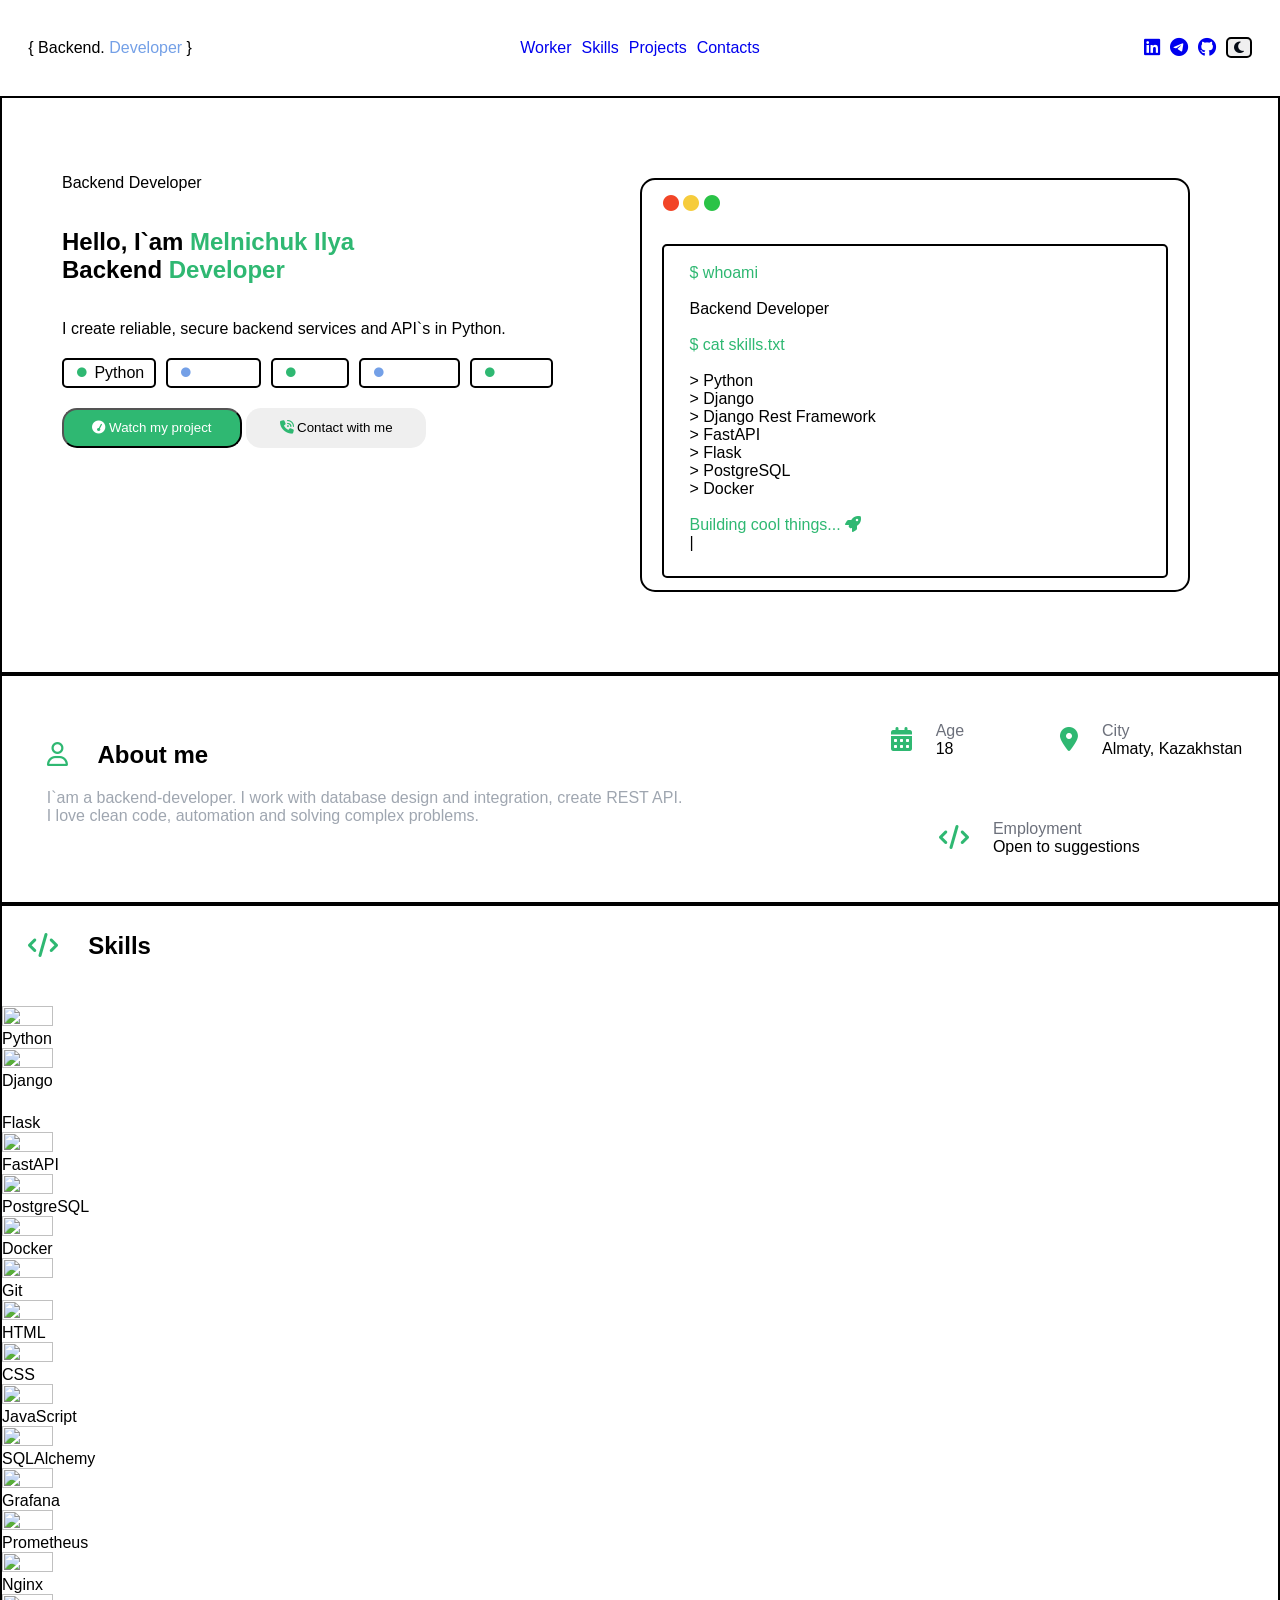
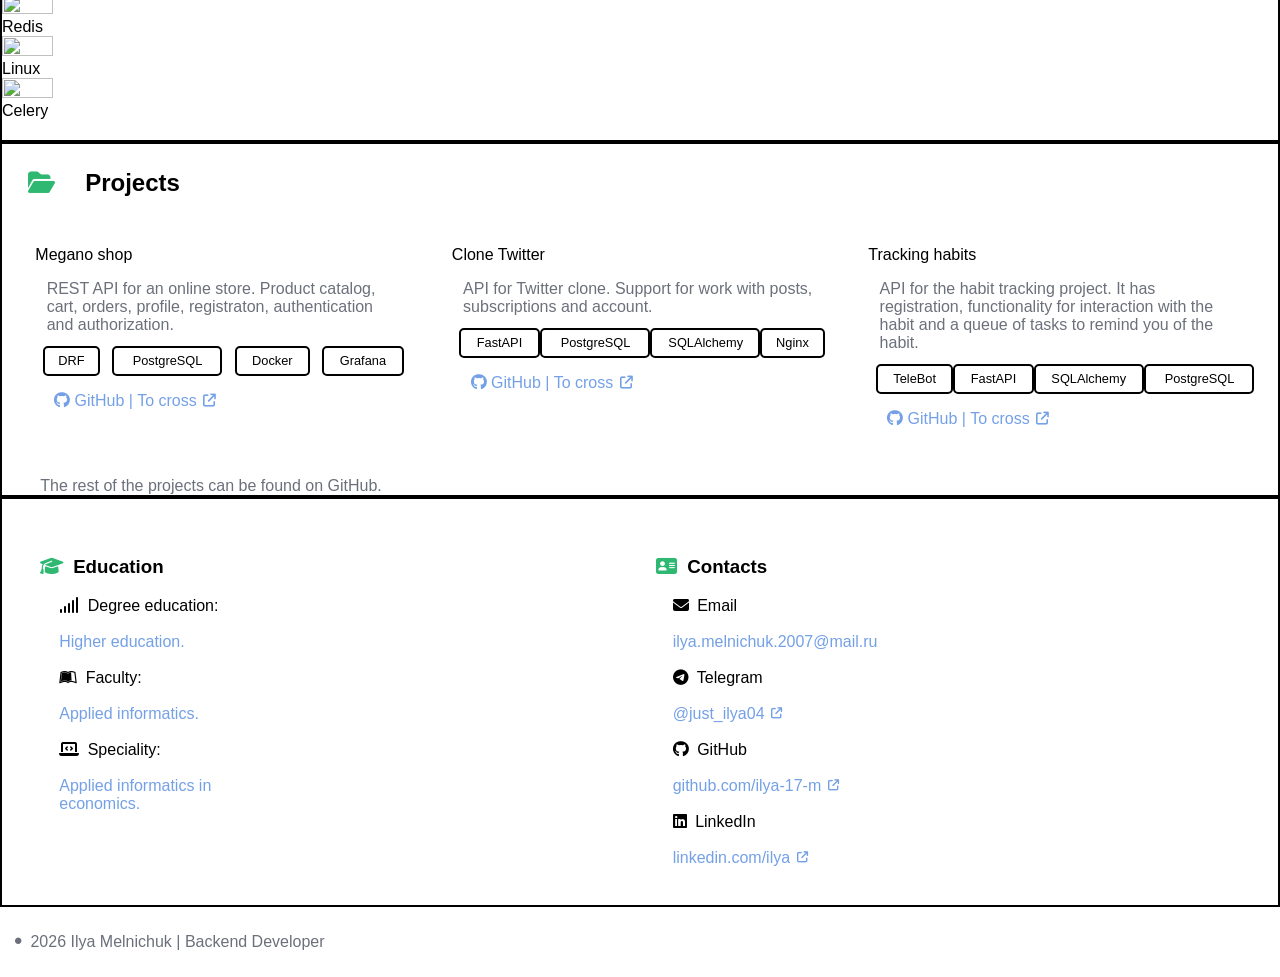
==== index.html @ 38c5f204 "commit" ====
<!DOCTYPE html>
<html lang="en">
<head>
    
    <meta charset="UTF-8">
    <meta name="viewport" content="width=device-width, initial-scale=1.0">
    <link rel="stylesheet" href="css/style.css">
    <link rel="stylesheet" href="css/dark.css">
    <link rel="stylesheet" href="css/light.css">
    <title>Ilya Melnichuk</title>

    <link rel="stylesheet" href="https://cdnjs.cloudflare.com/ajax/libs/font-awesome/6.5.1/css/all.min.css"> <!-- Подключение fontawesome -->
    
    <!-- Library connection Swiper -->
    <link rel="stylesheet" href="https://cdn.jsdelivr.net/npm/swiper@12/swiper-bundle.min.css"/>
    <script src="https://cdn.jsdelivr.net/npm/swiper@12/swiper-bundle.min.js"></script>

    <!-- Library connection JustValidate -->
    <script src="https://unpkg.com/just-validate@latest/dist/just-validate.production.min.js"></script>
          
</head>
<body>

    <header class="head-information">
        
        <div class="company-name">
            <p>
                <span id="my-text">{ Backend.</span>
                <span class="blue-text">Developer</span>
                <span id="my-text">}</span>
            </p>
        </div>

        <div class="services-link">

            <div class="media">
                <p>
                    <a id="my-text" href="#aboutme">Worker</a>
                </p>
            </div>

            <div class="media">
                <p>
                    <a id="my-text" href="#skills">Skills</a>
                </p>
            </div>

            <div class="media">
                <p>
                    <a id="my-text" href="#projects">Projects</a>
                </p>
            </div>

            <div class="media">
                <p>
                    <a id="my-text" href="#contacts">Contacts</a>
                </p>
            </div>

        </div>

        <div class="media-link">

            <div class="media">
                <a href="https://www.linkedin.com/in/ilya-melnichuk-799324404?utm_source=share_via&utm_content=profile&utm_medium=member_ios">
                    <h3 id="my-text">
                        <i class="fa-brands fa-linkedin"></i>
                    </h3>
                </a>
            </div>

            <div class="media">
                <a href="https://t.me/just_ilya04">
                    <h3 id="my-text">
                        <i class="fa-brands fa-telegram"></i>
                    </h3>
                </a>
            </div>

            <div class="media">
                <a href="https://github.com/Ilya-17-m">
                    <h3 id="my-text">
                        <i class="fa-brands fa-github"></i>
                    </h3>
                </a>
            </div>

            <div class="media">
                
                <button class="button-theme" id="button-theme">
                    <i class="fa-solid fa-moon seluette" id="theme-seluette"></i>
                </button>
                
            </div>

        </div>

    </header>

    <section id="first-section" class="greeting">
        <div class="developer">
            <div>

                <div>
                    <p id="my-text">Backend Developer</p>
                </div>

            </div>

            <div class="me">

                <h1>
                    <span id="my-text">Hello, I`am</span>
                    <span class="green-text">Melnichuk Ilya<br></span>
                    <span id="my-text">Backend</span>
                    <span class="green-text">Developer</span>
                </h1>

            </div>

            <div>

                <p id="my-text">
                    I create reliable, secure backend services and API`s in Python.
                </p>

            </div>

            <div class="my-stack">

                <div class="sciense">
                    <p id="my-text">
                        <i class="fa-solid fa-circle green-text" style="transform: scale(0.6);"></i>
                        Python
                    </p>
                </div>
                <div class="sciense white-text">
                    <p id="my-text">
                        <i class="fa-solid fa-circle blue-text" style="transform: scale(0.6);"></i>
                        Django
                    </p>
                </div>
                <div class="sciense white-text">
                    <p id="my-text">
                        <i class="fa-solid fa-circle green-text" style="transform: scale(0.6);"></i>
                        DRF
                    </p>
                </div>
                <div class="sciense white-text">
                    <p id="my-text">
                        <i class="fa-solid fa-circle blue-text" style="transform: scale(0.6);"></i>
                        FastAPI
                    </p>
                </div>
                <div class="sciense white-text">
                    <p id="my-text">
                        <i class="fa-solid fa-circle green-text" style="transform: scale(0.6);"></i>
                        Flask
                    </p>
                </div> 

            </div>

            <div id="my-text">

                <a class="watch-project-link" href="https://github.com/Ilya-17-m">
                    <button class="project-btn btn">
                        <i class="fa-solid fa-gauge-simple-high"></i>
                        Watch my project
                    </button>
                </a>
            
                 
                <button class="call-button btn" id="openModal">
                    <i class="fa-solid fa-phone-volume green-text"></i>
                    Contact with me
                </button>

            </div>

        </div>

        <div class="my-console" id="console">

            <div class="mac-style">
                <i class="fa-solid fa-circle" style="color: #F24527;"></i>
                <i class="fa-solid fa-circle" style="color: #F6CC3C;"></i>
                <i class="fa-solid fa-circle" style="color: #2AC347;"></i>
            </div>

            <div class="console">

                <p class="console-text"  id="my-console-text">

                    <br><span class="green-text">$ whoami<br><br></span>

                    <span>Backend Developer<br><br></span>

                    <span class="green-text">$ cat skills.txt<br><br></span>

                    <span> > Python<br></span>

                    <span> > Django<br></span>

                    <span> > Django Rest Framework<br></span>

                    <span> > FastAPI<br></span>

                    <span> > Flask<br></span>

                    <span> > PostgreSQL<br></span>

                    <span> > Docker<br><br></span>

                    <span class="green-text">
                        Building cool things...
                        <i class="fa-solid fa-rocket"></i><br>
                    </span>

                    <span class="blinking">|</span><br>
                </p>

            </div>

        </div>

    </section>

    <section class="worker-information" id="second-section">

        <div  class="about-me skills-block">
            <h2 id="my-text">
                <i class="fa-regular fa-user green-text">&emsp;</i>
                About me
            </h2>
            <p style="color: #9FA6B0;">
                I`am a backend-developer. I work with database design and integration,
                 create REST API.<br> I love clean code, automation and solving
                 complex problems.
            </p>
            
        </div>

        <div class="worker">

            <div class="work-i">

                <div class="worker-c" id="myInfo">
                    <h2>
                        <i class="fa-solid fa-calendar-days green-text">&emsp;</i>
                    </h2>
                    <p id="my-text">
                        <span class="gray-text">Age<br></span>
                        <span>18</span>
                    </p>
                </div>

                <div class="worker-c" id="myInfo">
                    <h2>
                        <i class="fa-solid fa-location-dot green-text">&emsp;</i>
                    </h2>
                    <p id="my-text">
                        <span class="gray-text">City<br></span>
                        <span>Almaty, Kazakhstan</span>
                    </p>
                </div>
            </div>

            <div class="active-work" id="employment">
                <h2>
                    <i class="fa-solid fa-code green-text">&emsp;</i>
                </h2>
                <p id="my-text">
                    <span class="gray-text">
                        Employment<br>
                    </span>
                    <span>Open to suggestions</span>
                </p>
            </div>
        </div>
        

    </section>

    <section class="skills-section" id="skills">

        <div class="skills-block">
            <h2 id="my-text">
                <i class="fa-solid fa-code green-text">&emsp;</i>
                Skills
            </h1>
        </div>

        <div class="just-block"></div>

        <div class="swiper">
            
            <div class="swiper-wrapper">
                
                <div class="swiper-slide" id="swiper-text">
                    <img class="pic" src="https://cdn.jsdelivr.net/gh/devicons/devicon/icons/python/python-original.svg">
                    Python
                </div>
                <div class="swiper-slide" id="swiper-text">
                    <img class="pic" src="https://cdn.jsdelivr.net/gh/devicons/devicon/icons/django/django-plain.svg">
                    Django
                </div>
                <div class="swiper-slide" id="swiper-text">
                    <img class="pic" src="https://cdn.jsdelivr.net/gh/devicons/devicon/icons/flask/flask-original.svg" 
                    style="filter: brightness(0) invert(1);"/>
                    Flask
                </div>
                <div class="swiper-slide" id="swiper-text">
                    <img class="pic" src="https://cdn.jsdelivr.net/gh/devicons/devicon/icons/fastapi/fastapi-original.svg">
                    FastAPI
                </div>
                <div class="swiper-slidet" id="swiper-text">
                    <img class="pic" src="https://cdn.jsdelivr.net/gh/devicons/devicon/icons/postgresql/postgresql-original.svg">
                    PostgreSQL
                </div>
                <div class="swiper-slide" id="swiper-text">
                    <img class="pic" src="https://cdn.jsdelivr.net/gh/devicons/devicon/icons/docker/docker-original.svg">
                    Docker
                </div>
                <div class="swiper-slide" id="swiper-text">
                    <img class="pic" src="https://cdn.jsdelivr.net/gh/devicons/devicon/icons/git/git-original.svg">
                    Git
                </div>
                <div class="swiper-slide" id="swiper-text">
                    <img class="pic" src="https://cdn.jsdelivr.net/gh/devicons/devicon/icons/html5/html5-original.svg">
                    HTML
                </div>
                <div class="swiper-slide" id="swiper-text">
                    <img class="pic" src="https://cdn.jsdelivr.net/gh/devicons/devicon/icons/css3/css3-original.svg"/>
                    CSS
                </div>
                <div class="swiper-slide" id="swiper-text">
                    <img class="pic" src="https://cdn.jsdelivr.net/gh/devicons/devicon/icons/javascript/javascript-original.svg"/>
                    JavaScript
                </div>
                <div class="swiper-slidet" id="swiper-text">
                    <img class="pic" src="https://cdn.simpleicons.org/sqlalchemy"/>
                    SQLAlchemy
                </div>
                <div class="swiper-slide" id="swiper-text">
                    <img class="pic" src="https://cdn.simpleicons.org/grafana"/>
                    Grafana
                </div>
                <div class="swiper-slide" id="swiper-text">
                    <img class="pic" src="https://cdn.simpleicons.org/prometheus"/>
                    Prometheus
                </div>
                <div class="swiper-slide" id="swiper-text">
                    <img class="pic" src="https://cdn.simpleicons.org/nginx"/>
                    Nginx
                </div>
                <div class="swiper-slide" id="swiper-text">
                    <img class="pic" src="https://cdn.jsdelivr.net/gh/devicons/devicon/icons/redis/redis-original.svg"/>
                    Redis
                </div>
                <div class="swiper-slide" id="swiper-text">
                    <img class="pic" src="https://cdn.jsdelivr.net/gh/devicons/devicon/icons/linux/linux-original.svg"/>
                    Linux
                </div>
                <div class="swiper-slide" id="swiper-text">
                    <img class="pic" src="https://cdn.simpleicons.org/celery"/>
                    Celery
                </div>
                
            </div>

        </div>

        <div class="just-block"></div>
        
    </section>

    <section class="worker-projects" id="worker-projects">
        
        <div class="skills-block">
            <h2 id="my-text">
                <i class="fa-solid fa-folder-open green-text">&emsp;</i>
                Projects
            </h2>
        </div>

        
        <div class="my-projects">

            <div class="project" id="sciense-block">

                <div>
                    <p class="project-title" id="project-title">
                        Megano shop
                    </p>
                </div>

                <div>
                    <p class="gray-text project-description">
                        REST API for an online store. Product catalog, cart, orders,
                        profile, registraton, authentication and authorization.
                    </p>
                </div>

                <div  class="project-technologes">

                    <div class="sciense" id="sciense">
                        <p style="transform: scale(0.8);">
                            DRF
                        </p>
                    </div>

                    <div class="sciense" id="sciense">
                        <p style="transform: scale(0.8);">
                            PostgreSQL
                        </p>
                    </div>

                    <div class="sciense"id="sciense">
                        <p style="transform: scale(0.8);">
                            Docker
                        </p>
                    </div>

                    <div class="sciense" id="sciense">
                        <p style="transform: scale(0.8);">
                            Grafana
                        </p>
                    </div>

                </div>

                <div>
                    <p>
                        <span>
                            <a class="project-link" href="https://github.com/Ilya-17-m/megano_shop">
                                <i class="fa-brands fa-github"></i>
                                GitHub | To cross
                                <i class="fa-solid fa-arrow-up-right-from-square" style="transform: scale(0.8);"></i>
                            </a>
                        </span>
                    </p>
                </div>
                
            </div>

            <div class="project" id="sciense-block">

                <div>
                    <p class="project-title" id="project-title">
                        Clone Twitter
                    </p>
                </div>

                <div>
                    <p class="gray-text project-description">
                        API for Twitter clone. Support for work with
                        posts, subscriptions and account.
                    </p>
                </div>

                <div class="project-technologes">

                    <div class="sciense"id="sciense">
                        <p style="transform: scale(0.8);">
                            FastAPI
                        </p>
                    </div>

                    <div class="sciense"id="sciense">
                        <p style="transform: scale(0.8);">
                            PostgreSQL
                        </p>
                    </div>

                    <div class="sciense"id="sciense">
                        <p style="transform: scale(0.8);">
                            SQLAlchemy
                        </p>
                    </div>

                    <div class="sciense"id="sciense">
                        <p style="transform: scale(0.8);">
                            Nginx
                        </p>
                    </div>

                </div>

                <div>
                    <p>
                        <span>
                            <a class="project-link" href="https://github.com/Ilya-17-m/clone_twitter">
                                <i class="fa-brands fa-github"></i>
                                GitHub | To cross
                                <i class="fa-solid fa-arrow-up-right-from-square" style="transform: scale(0.8);"></i>
                            </a>
                        </span>
                    </p>
                </div>

            </div>

            <div class="project" id="sciense-block">

                <div>
                    <p class="project-title" id="project-title">
                        Tracking habits
                    </p>
                </div>

                <div>
                    <p class="gray-text project-description" >
                        API for the habit tracking project. It has registration,
                         functionality for interaction with the habit and a queue
                         of tasks to remind you of the habit.
                    </p>
                </div>

                <div class="project-technologes">

                    <div class="sciense"id="sciense">
                        <p style="transform: scale(0.8);">
                            TeleBot
                        </p>
                    </div>

                    <div class="sciense"id="sciense">
                        <p style="transform: scale(0.8);">
                            FastAPI
                        </p>
                    </div>

                    <div class="sciense"id="sciense">
                        <p style="transform: scale(0.8);">
                            SQLAlchemy
                        </p>
                    </div>

                    <div class="sciense"id="sciense">
                        <p style="transform: scale(0.8);">
                            PostgreSQL
                        </p>
                    </div>

                </div>

                <div>
                    <p>
                        <span>
                            <a class="project-link" href="https://github.com/Ilya-17-m/Tracking_habits">
                                <i class="fa-brands fa-github"></i>
                                GitHub | To cross
                                <i class="fa-solid fa-arrow-up-right-from-square" style="transform: scale(0.8);"></i>
                            </a>
                        </span>
                    </p>
                </div>

            </div>

        </div>

        <div class="gray-text" style="margin: 0 3%;">
            The rest of the projects can be found on GitHub.
        </div>

    </section>

    <section id="contacts">

        <div class="education">
            
            <div id="my-text">
                <h3>
                    <i class="fa-solid fa-graduation-cap green-text">&nbsp;</i>
                    Education
                </h3>
                <p class="contacts">
                    <span>
                        <i class="fa-solid fa-signal">&nbsp;</i>
                        Degree education:<br>
                    </span>
                    <span class="blue-text">
                        <br>Higher education.<br>
                    </span>
                </p>
                <p class="contacts">
                    <span>
                        <br><i class="fa-brands fa-leanpub">&nbsp;</i>
                        Faculty:<br>
                    </span>
                    <span class="blue-text">
                        <br>Applied informatics.<br>
                    </span>
                </p>
                <p class="contacts">
                    <span>
                        <br><i class="fa-solid fa-laptop-code">&nbsp;</i>
                        Speciality:<br>
                    </span>
                    <span class="blue-text">
                        <br>Applied informatics in economics.
                    </span>
                </p>

            </div>

            <div id="my-text">
                <h3>
                    <i class="fa-solid fa-address-card green-text">&nbsp;</i>
                    Contacts
                </h3>

                <p class="contacts">
                    <span>
                        <i class="fa-solid fa-envelope">&nbsp;</i>
                        Email<br>
                        <span class="blue-text"><br>ilya.melnichuk.2007@mail.ru<br></span>
                    </span>

                    <span>
                        <br><i class="fa-brands fa-telegram">&nbsp;</i>
                        Telegram<br>
                        <br><a class="contact-link blue-text" href="https://t.me/just_ilya04">
                            @just_ilya04
                            <i class="fa-solid fa-arrow-up-right-from-square" style="transform: scale(0.7);"></i>
                        </a><br>
                    </span>

                    <span>
                        <br><i class="fa-brands fa-github">&nbsp;</i>
                        GitHub<br>
                        <br><a class="contact-link blue-text" href="https://github.com/Ilya-17-m">
                            github.com/ilya-17-m
                            <i class="fa-solid fa-arrow-up-right-from-square" style="transform: scale(0.7);"></i>
                        </a><br>
                    </span>

                    <span>
                        <br><i class="fa-brands fa-linkedin">&nbsp;</i>
                        LinkedIn<br>
                        <br>
                        <a class="contact-link blue-text" href="https://www.linkedin.com/in/ilya-melnichuk-799324404?utm_source=share_via&utm_content=profile&utm_medium=member_ios">
                            linkedin.com/ilya
                            <i class="fa-solid fa-arrow-up-right-from-square" style="transform: scale(0.7);"></i>
                        </a>
                    </span>
                </p>
            </div>

            <div id="program-style-img">
                
            </div>
        </div>

    </section>

    <footer id="footer">
        <p class="gray-text">
            <i class="fa-solid fa-circle box" style="transform: scale(0.4);"></i>
            2026 Ilya Melnichuk | Backend Developer
        </p>
    </footer>


    <div class="modal" id="modal">
        <div class="modal-content" id="modal-content">
            <h2 style="color: #4FE38B;">Contact with me</h2>

            <form id="contact-form">
                <div class="name">
                    <div id="modal-text">
                        <p class="name-value">First name</p>
                        <input id="firstName" class="name-style" type="text" placeholder="Ivan">
                    </div>

                    <div id="modal-text">
                        <p class="name-value">Last name</p>
                        <input id="lastName" class="name-style" type="text" placeholder="Ivanov">
                    </div>
                </div>

                <div class="user-tel" id="tel-number">
                    <p class="tel-value">Telephone number</p>
                    <input id="phone" class="name-style" type="tel" placeholder="+7-7(XX)-(XXX)-(XX)-(XX)">
                </div>

                <div class="user-tel" id="topic">
                    <p class="topic-value">Topic</p>
                    <textarea id="message" class="name-style bigTextArea" 
                    placeholder="Job offer or project question" style="max-height: 40px;"></textarea>
                </div>

                <div class="modalButtons">
                    <button type="button" id="closeModal" class="modal-btn" style="height: 30px;">
                        Close
                    </button>

                    <button type="submit" id="pushModal" class="modal-btn" style="background-color: #4FE38B; height: 30px;">
                        Push
                    </button>
                </div>
            </form>

        </div>
    </div>

    <script type="module" src="js/index.js"></script>

</body>
</html>
---- css/style.css ----
/* =======================
   BASE (MOBILE-FIRST)
======================= */

:root {
  --green: #2FB872;
  --blue: #74A0E7;
  --gray: #6C707B;
}

body {
  margin: 0;
  font-family: Arial, sans-serif;
}

/* =======================
   TEXT COLORS
======================= */

.green-text { color: var(--green); }
.gray-text { color: var(--gray); }
.blue-text { color: var(--blue); }

/* =======================
   HEADER
======================= */

.head-information {
  width: 100%;
  display: grid;
  grid-template-columns: repeat(3, 1fr);
  flex-wrap: wrap;
  padding: 10px 20px;
}

.company-name {
  margin: 2%;
  display: grid;
  justify-self: start;
  align-self: center;
}

.services-link {
  display: flex;
  justify-self: center;
  align-self: center;
  gap: 10px;
  margin: 2%;
}

.media-link {
    display: flex;
  justify-self: end;
  align-self: center;
  gap: 10px;
  margin: 2%;
}

/* media links */

.media {
  display: flex;
  align-items: center;
  flex-wrap: wrap;
  gap: 10px;
}

.media i,
.media a {
  text-decoration: none;
}

.media a:hover {
  text-decoration: underline;
}

/* =======================
   BUTTONS
======================= */

.theme-button {
  border-radius: 10px;
  border: 2px solid black;
  height: 45px;
  width: 45px;
  cursor: pointer;
  transform: scale(0.7);
}

.btn {
  width: 100%;
  max-width: 180px;
  height: 40px;
  border-radius: 15px;
  cursor: pointer;
}

.project-btn {
  background-color: var(--green);
  color: var(--white);
}

.call-button {
  border: 2px solid var(--white);
}

/* =======================
   FIRST SECTION
======================= */

.greeting {
  display: flex;
  flex-direction: column;
  gap: 20px;
  padding: 20px;
}

.watch-project-link {
  text-decoration: none;
  color: white;
}

.developer {
  margin: 20px;
}

.me {
  display: flex;
  flex-wrap: wrap;
  gap: 10px;
}

.my-stack {
  display: flex;
  flex-wrap: wrap;
  gap: 10px;
  margin: 20px 0;
  width: 100%;
}

.sciense {
  width: auto;
  height: auto;
  max-width: 110px;
  max-height: 30px;
  display: flex;
  justify-content: center;
  align-items: center;
  padding: 5px 10px;
  border-radius: 5px;
  border: 2px solid black;

}

/* blinking animation */

.blinking {
  animation: blink 1.3s infinite;
}

@keyframes blink {
  0% { opacity: 1; }
  50% { opacity: 0; }
  100% { opacity: 1; }
}

/* console */

.my-console {
  width: 100%;
  max-width: 550px;
  margin: 20px auto;
  border-radius: 15px;
  padding: 10px;
  border: solid black 2px;
}

.console {
  width: 100%;
  height: 100%;
  max-height: 550px;
  border-radius: 15px;
  padding: 10px;
}

.console-text {
  height: 90%;
  border-radius: 5px;
  border: solid black 2px;
}

.console-text span {
  margin: 5%;
}

.mac-style {
  margin: 1% 2%;
}

/* =======================
   SECOND SECTION
======================= */

.about-me {
  width: 100%;
  max-width: 900px;
  margin: 20px auto;
  padding: 0 20px;
}

.worker-information {
  display: flex;
  flex-direction: column;
  gap: 20px;
  padding: 20px;
}

.worker {
  display: flex;
  flex-direction: column;
  gap: 10px;
}

.work-i {
  display: flex;
  flex-wrap: wrap;
  gap: 10px;
}


.worker-c {
  flex: 1;
  min-width: 200px;
  display: flex;
  align-items: center;
  justify-content: center;
  border-radius: 10px;
  padding: 10px;
}

.active-work {
  width: 100%;
  display: flex;
  align-items: center;
  justify-content: center;
  border-radius: 10px;
  padding: 10px;
}

/* =======================
   THIRD SECTION
======================= */

*,
::after,
::before {
  box-sizing: border-box;
}

.swiper {
  width: 100%;
}

.pic {
  display: block;
  width: 20%;
  height: 20%;
  object-fit: cover;
}

.swiper-wrapper {
  transition-timing-function: linear !important;
}

.skills-block {
  margin: 2%;
}

.just-block {
  width: 100%;
  height: 20px;
}

/* =======================
    FOURTH SECTION
======================= */

.my-projects {
  display: grid;
  grid-template-columns: repeat(3, 1fr);
  gap: 2%;
  align-items: stretch;
  margin: 2%;
}

.project {
  margin: 2%;
  border-radius: 10px;
}

.project-technologes {
  display: flex;
  justify-content: space-between;
  margin: 2%;
}

.project-link {
  text-decoration: none;
  color: #74A0E7;
  margin: 5%;
}

.project-link:hover {
  text-decoration: underline;
}

.project-description {
  margin: 3%;
}

.project-title {
  display: flex;
  align-self: center;
  justify-self: center;
  top: 50%;
}

/* =======================
   FIFTH SECTION
======================= */

.prog-img {
  width: 100%;
  max-width: 400px;
  border-radius: 5px;
}

.education {
  display: flex;
  justify-content: space-between;
  margin: 3%;
}

.contacts {
  margin: 0 8% 0;
}

.contact-link {
  text-decoration: none;
}

.contact-link:hover {
  text-decoration: underline;
}

/* =======================
    FOOTER
======================= */

footer {
  width: 100%;
  padding: 10px;
}


/* =======================
   MODAL 
======================= */


.modal {
  display: none;
  position: fixed;
  top: 0;
  left: 0;
  width: 100%;
  height: 100%;
  justify-content: center;
  align-items: center;
}

.modal-content {
  padding: 20px;
  border-radius: 10px;
  text-align: center;
  border: solid rgba(0, 255, 170, 0.3) 2px;

  box-shadow: 
  0 0 10px rgba(0, 255, 170, 0.4),
  0 0 20px rgba(0, 255, 170, 0.3),
  0 0 40px rgba(0, 255, 170, 0.2);
}

.modal-btn {
  cursor: pointer;
  width: 100%;
  max-width: 200px;
  border-radius: 5px;
}

.name {
  display: flex;
  justify-content: space-between;
}

.name-value {
  margin: 20px 70px 0 0;
}

.name-style {
  border: solid #4FE38B 2px;
  border-radius: 5px;
  outline: none;
}

.tel-value {
  margin: 43px 265px 0 0;
}

.topic-value {
  margin: 30px 780px 0 0;
}

.user-tel {
  display: flex;
  justify-content: start;
  flex-direction: column;
}

.modalButtons {
  margin: 40px 0;
}

.modalButtons button {
  border: solid #2FB872 2px;
}

.bigTextArea {
  width: 100%;
  height: auto;
  max-width: 400px;
  max-height: 35px;
}

/* =======================
   TABLET
======================= */

@media (min-width: 600px) {
  .greeting {
    flex-direction: row;
    justify-content: space-between;
  }

  .worker-information {
    flex-direction: row;
  }

  .my-projects {
    grid-template-columns: 1fr;
  }

  .worker {
    width: 60%;
  }

  .my-console {
    margin: 40px auto;
  }

  .modal-content {
    width: 100%;
    height: 100%;
    max-width: 450px;
    max-height: 450px;
  }

}

/* =======================
   DESKTOP
======================= */

@media (min-width: 1024px) {
  .greeting {
    padding: 40px;
  }

  .about-me {
    padding: 0;
  }

  .my-stack {
    width: 100%;
    max-width: 500px;
  }

  .my-projects {
    grid-template-columns: repeat(3, 1fr)
  }

  .modal-content {
    width: 100%;
    height: 100%;
    max-width: 450px;
    max-height: 450px;
  }

}

.button-theme {
  border-radius: 5px;
  border: solid black 2px;
  cursor: pointer;
}

.seluette {
  color: #040B15;
}

section {
  border: solid black 2px;
}
---- css/dark.css ----
.header-dark {
    background: #040B15;
}


.white-text {
    color: white;
}

/* ==============
    FIRST SECTION
================= */

.first-sec-dark {
    background: #070E18;
}

.my-console-dark {
    background: #111723;
}

.console-dark {
    background: #050C16;
}

/* ==============
    SECOND SECTION
================= */

.second-sec-dark {
    background: #070D19;
}

.me-info-dark {
    background: #0C131D;
    border: solid black 2px;
}

.employment-dark {
    background: #0C131D;
    border: solid black 2px;
}

/* ==============
    THIRD SECTION
================= */

.skills-section-dark {
    background: #070D19;
}

.swiper-text-dark {
    color: white;
}

/* ==============
    FOURTH SECTION
================= */

.projects-section-dark {
    background: #060D17;
}

.project-dark {
    background: #0C131D;
    border: solid black 2px;
}

/* ==============
    FIFTH SECTION
================= */


.fifth-section-dark {
    background: #060D17;
}

/* ==============
    FOOTER
================= */

.footer-dark {
    background: #080E1A;
}

/* ==============
    MODAL DARK
================= */

.modal-text-dark {
    color: white;
}

.input-style-dark {
    background: #292F3D;
    height: 30px;
}
---- css/light.css ----
.header-light {
    background: #e8e6e6;
}

.black-text {
    color: black;
}

/* ================
    FIRST SECTION
=================== */

.first-sec-light {
    background: #FEFEFE;
}

.my-console-light {
    background: #F9FBFA;
}

.console-light {
    background: #e8e6e6;
}

/* =================
    SECOND SECTION
==================== */

.second-sec-light {
    background: #FDFDFD;
}

.me-info-light {
    background: #e8e6e6;
    border: solid black 2px;
}

.employment-light {
    background: #e8e6e6;
    border: solid black 2px;
}

/* ==============
    THIRD SECTION
================= */

.skills-section-light {
    background: #FEFEFE;
}

.swiper-text-light {
    color: black;
}

/* ==============
    FOURTH SECTION
================= */

.projects-section-light {
    background: #FEFEFE;
}

.project-light {
    background: #e8e6e6;
    border: solid black 2px;
}

/* ==============
    FIFTH SECTION
================= */

.fifth-section-light {
    background: #FEFEFE;
}

/* ==============
    FOOTER
================= */

.footer-light {
    background: #cdcccc;
}

/* ==============
    MODAL LIGHT
================= */

.modal-text-light {
    color: black;
}
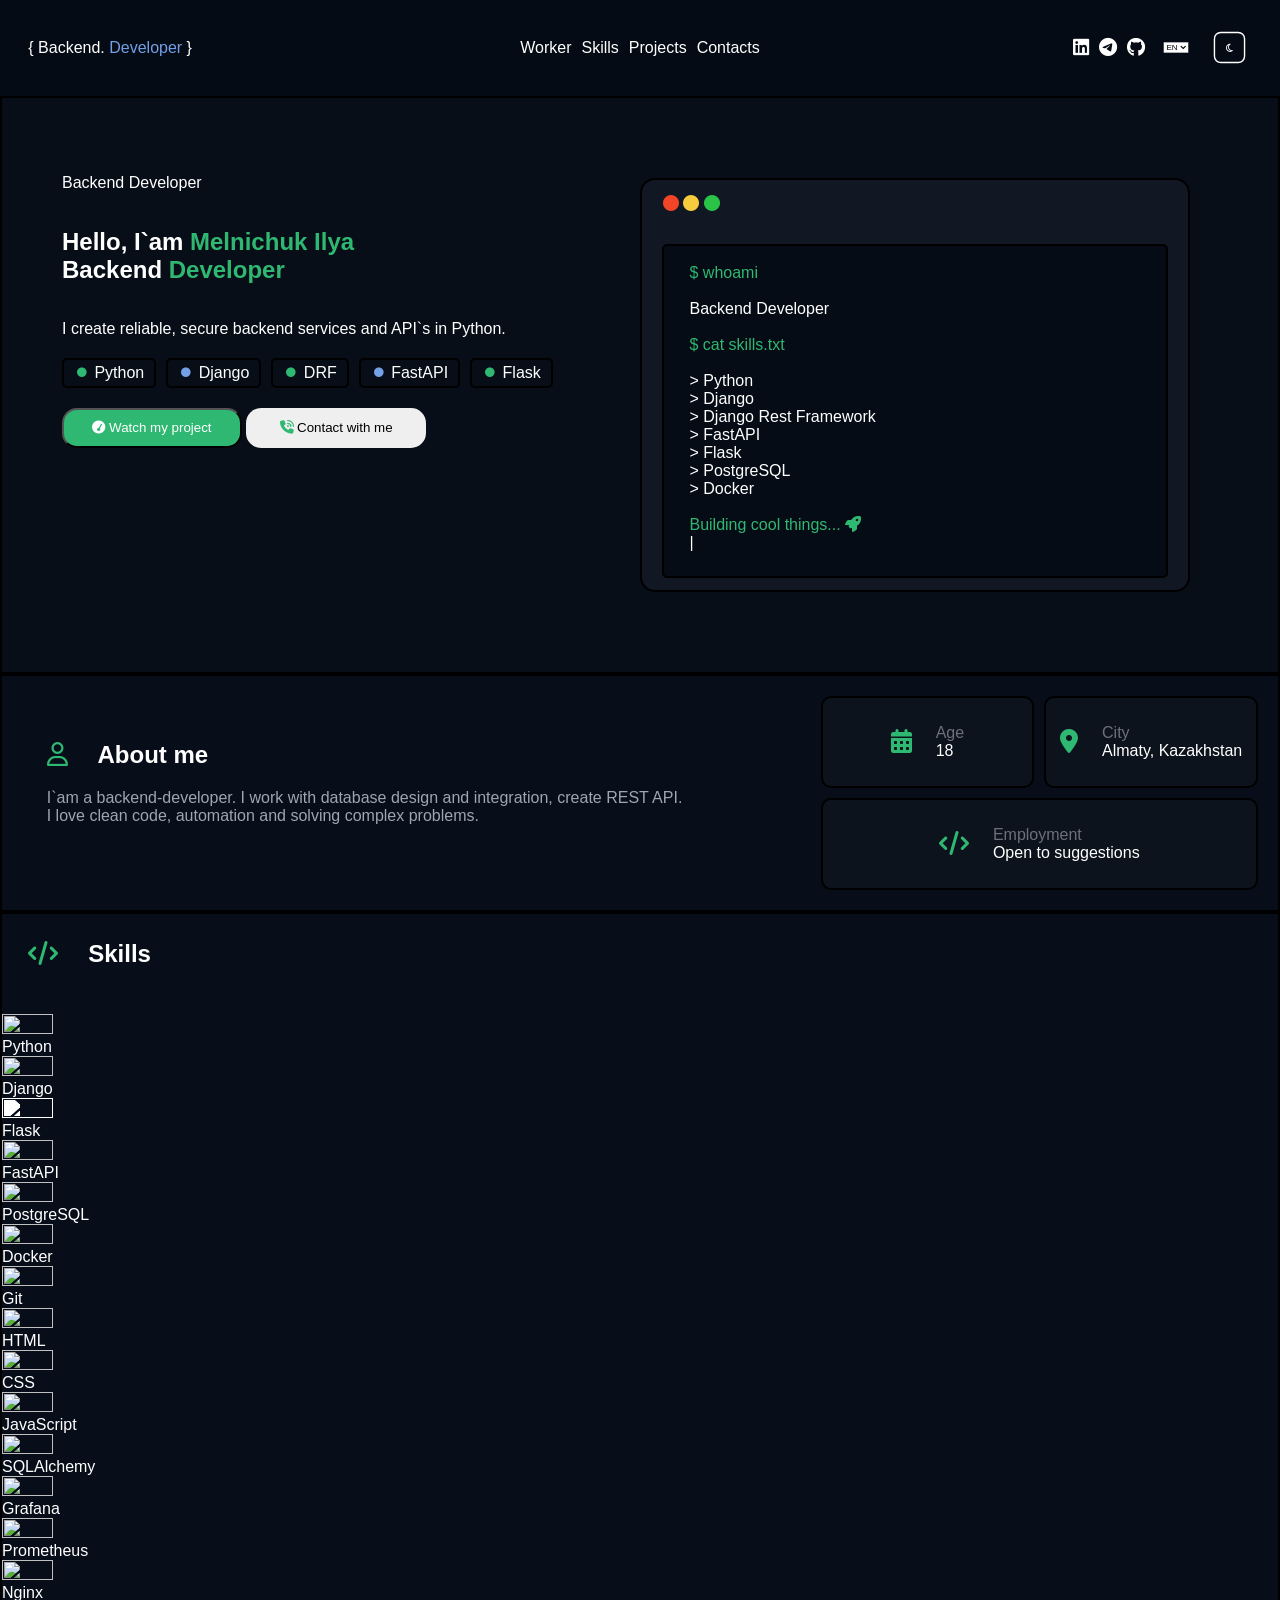
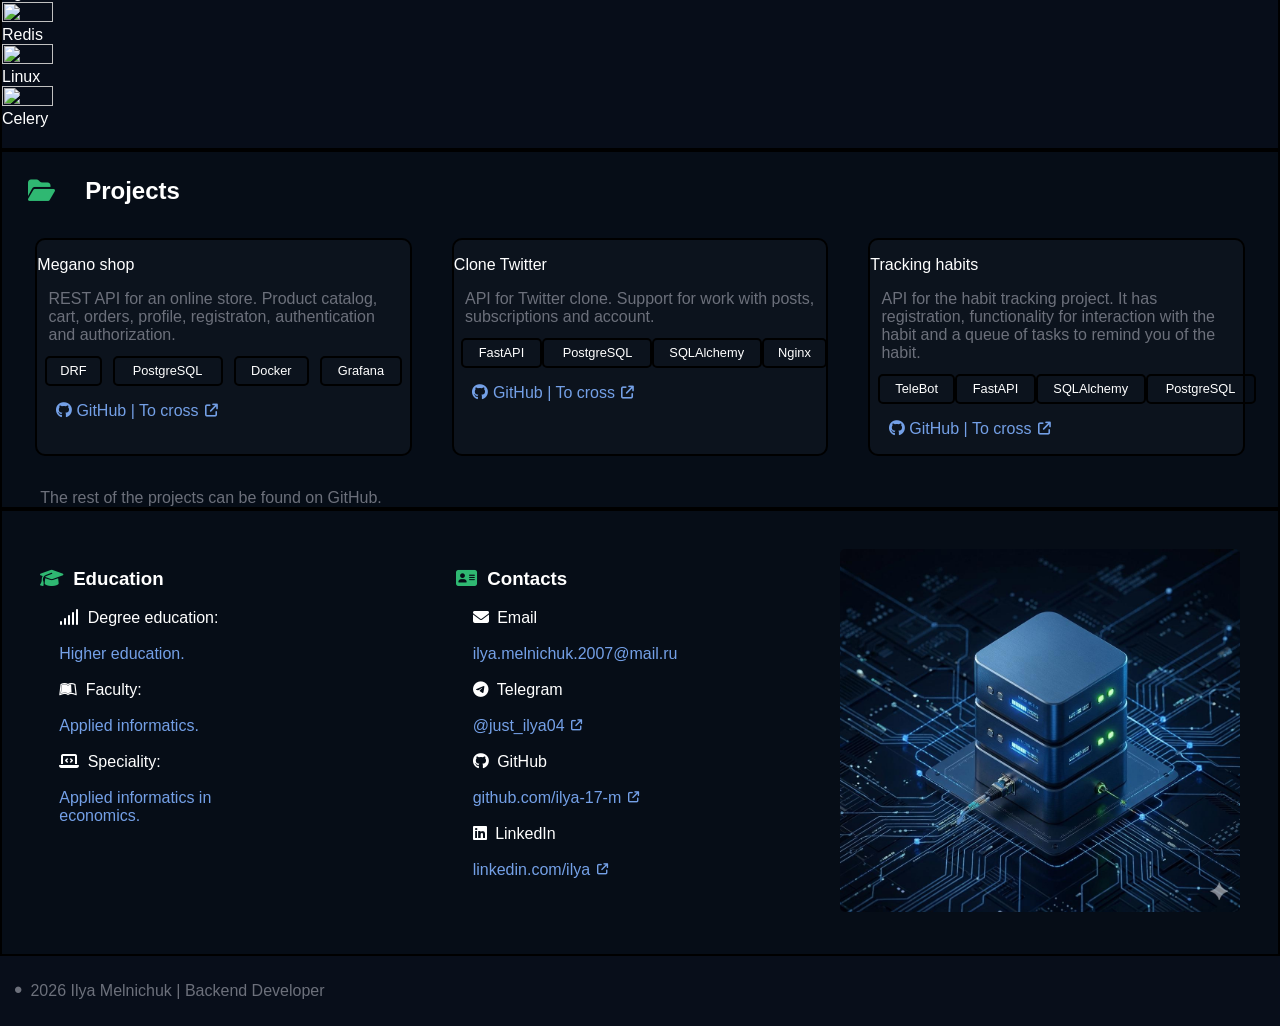
==== commit 3e8d79e0: "commit" ====
--- a/index.html
+++ b/index.html
@@ -9,8 +9,13 @@
     <link rel="stylesheet" href="css/light.css">
     <title>Ilya Melnichuk</title>
 
-    <link rel="stylesheet" href="https://cdnjs.cloudflare.com/ajax/libs/font-awesome/6.5.1/css/all.min.css"> <!-- Подключение fontawesome -->
+    <!-- Connect fontawesome -->
+    <link rel="stylesheet" href="https://cdnjs.cloudflare.com/ajax/libs/font-awesome/6.5.1/css/all.min.css">
     
+    <!-- Library connect Choices.js -->
+    <link rel="stylesheet" href="https://cdn.jsdelivr.net/npm/choices.js@11.1.0/public/assets/styles/choices.min.css"/>
+    <script src="https://cdn.jsdelivr.net/npm/choices.js@11.1.0/public/assets/scripts/choices.min.js"></script>
+
     <!-- Library connection Swiper -->
     <link rel="stylesheet" href="https://cdn.jsdelivr.net/npm/swiper@12/swiper-bundle.min.css"/>
     <script src="https://cdn.jsdelivr.net/npm/swiper@12/swiper-bundle.min.js"></script>
@@ -21,13 +26,13 @@
 </head>
 <body>
 
-    <header class="head-information">
+    <header class="head-information header-dark">
         
         <div class="company-name">
             <p>
-                <span id="my-text">{ Backend.</span>
+                <span class="white-text" id="myText">{ Backend.</span>
                 <span class="blue-text">Developer</span>
-                <span id="my-text">}</span>
+                <span class="white-text" id="myText">}</span>
             </p>
         </div>
 
@@ -35,25 +40,25 @@
 
             <div class="media">
                 <p>
-                    <a id="my-text" href="#aboutme">Worker</a>
+                    <a class="white-text" id="myText" href="#aboutme">Worker</a>
                 </p>
             </div>
 
             <div class="media">
                 <p>
-                    <a id="my-text" href="#skills">Skills</a>
+                    <a class="white-text" id="myText" href="#skills">Skills</a>
                 </p>
             </div>
 
             <div class="media">
                 <p>
-                    <a id="my-text" href="#projects">Projects</a>
+                    <a class="white-text" id="myText" href="#projects">Projects</a>
                 </p>
             </div>
 
             <div class="media">
                 <p>
-                    <a id="my-text" href="#contacts">Contacts</a>
+                    <a class="white-text" id="myText" href="#contacts">Contacts</a>
                 </p>
             </div>
 
@@ -63,7 +68,7 @@
 
             <div class="media">
                 <a href="https://www.linkedin.com/in/ilya-melnichuk-799324404?utm_source=share_via&utm_content=profile&utm_medium=member_ios">
-                    <h3 id="my-text">
+                    <h3 class="white-text" id="myText">
                         <i class="fa-brands fa-linkedin"></i>
                     </h3>
                 </a>
@@ -71,7 +76,7 @@
 
             <div class="media">
                 <a href="https://t.me/just_ilya04">
-                    <h3 id="my-text">
+                    <h3 class="white-text" id="myText">
                         <i class="fa-brands fa-telegram"></i>
                     </h3>
                 </a>
@@ -79,16 +84,26 @@
 
             <div class="media">
                 <a href="https://github.com/Ilya-17-m">
-                    <h3 id="my-text">
+                    <h3 class="white-text" id="myText">
                         <i class="fa-brands fa-github"></i>
                     </h3>
                 </a>
             </div>
 
+            <div class="media" style="transform: scale(0.6);">
+                
+                <select class="choice-languages" id="language">
+                    <option value="EN">EN</option>
+                    <option value="RU">RU</option>
+                    <option value="KZ">KZ</option>
+                </select>
+                
+            </div>
+
             <div class="media">
                 
-                <button class="button-theme" id="button-theme">
-                    <i class="fa-solid fa-moon seluette" id="theme-seluette"></i>
+                <button class="theme-button" id="button-theme">
+                    <i class="fa-regular fa-moon" id="theme-seluette"></i>
                 </button>
                 
             </div>
@@ -97,12 +112,12 @@
 
     </header>
 
-    <section id="first-section" class="greeting">
+    <section id="first-section" class="greeting first-sec-dark">
         <div class="developer">
             <div>
 
                 <div>
-                    <p id="my-text">Backend Developer</p>
+                    <p class="white-text" id="myText">Backend Developer</p>
                 </div>
 
             </div>
@@ -110,9 +125,9 @@
             <div class="me">
 
                 <h1>
-                    <span id="my-text">Hello, I`am</span>
+                    <span class="white-text" id="myText">Hello, I`am</span>
                     <span class="green-text">Melnichuk Ilya<br></span>
-                    <span id="my-text">Backend</span>
+                    <span class="white-text" id="myText">Backend</span>
                     <span class="green-text">Developer</span>
                 </h1>
 
@@ -120,7 +135,7 @@
 
             <div>
 
-                <p id="my-text">
+                <p class="white-text" id="myText">
                     I create reliable, secure backend services and API`s in Python.
                 </p>
 
@@ -129,31 +144,31 @@
             <div class="my-stack">
 
                 <div class="sciense">
-                    <p id="my-text">
+                    <p class="white-text" id="myText">
                         <i class="fa-solid fa-circle green-text" style="transform: scale(0.6);"></i>
                         Python
                     </p>
                 </div>
                 <div class="sciense white-text">
-                    <p id="my-text">
+                    <p class="white-text" id="myText">
                         <i class="fa-solid fa-circle blue-text" style="transform: scale(0.6);"></i>
                         Django
                     </p>
                 </div>
                 <div class="sciense white-text">
-                    <p id="my-text">
+                    <p class="white-text" id="myText">
                         <i class="fa-solid fa-circle green-text" style="transform: scale(0.6);"></i>
                         DRF
                     </p>
                 </div>
                 <div class="sciense white-text">
-                    <p id="my-text">
+                    <p class="white-text" id="myText">
                         <i class="fa-solid fa-circle blue-text" style="transform: scale(0.6);"></i>
                         FastAPI
                     </p>
                 </div>
                 <div class="sciense white-text">
-                    <p id="my-text">
+                    <p class="white-text" id="myText">
                         <i class="fa-solid fa-circle green-text" style="transform: scale(0.6);"></i>
                         Flask
                     </p>
@@ -161,7 +176,7 @@
 
             </div>
 
-            <div id="my-text">
+            <div class="white-text" id="myText">
 
                 <a class="watch-project-link" href="https://github.com/Ilya-17-m">
                     <button class="project-btn btn">
@@ -180,7 +195,7 @@
 
         </div>
 
-        <div class="my-console" id="console">
+        <div class="my-console my-console-dark" id="console">
 
             <div class="mac-style">
                 <i class="fa-solid fa-circle" style="color: #F24527;"></i>
@@ -190,7 +205,7 @@
 
             <div class="console">
 
-                <p class="console-text"  id="my-console-text">
+                <p class="console-text white-text console-dark"  id="my-console-text">
 
                     <br><span class="green-text">$ whoami<br><br></span>
 
@@ -226,10 +241,10 @@
 
     </section>
 
-    <section class="worker-information" id="second-section">
+    <section class="worker-information second-sec-dark" id="second-section">
 
         <div  class="about-me skills-block">
-            <h2 id="my-text">
+            <h2 class="white-text" id="myText">
                 <i class="fa-regular fa-user green-text">&emsp;</i>
                 About me
             </h2>
@@ -245,32 +260,32 @@
 
             <div class="work-i">
 
-                <div class="worker-c" id="myInfo">
+                <div class="worker-c me-info-dark" id="myInfo">
                     <h2>
                         <i class="fa-solid fa-calendar-days green-text">&emsp;</i>
                     </h2>
-                    <p id="my-text">
+                    <p class="white-text" id="myText">
                         <span class="gray-text">Age<br></span>
                         <span>18</span>
                     </p>
                 </div>
 
-                <div class="worker-c" id="myInfo">
+                <div class="worker-c me-info-dark" id="myInfo">
                     <h2>
                         <i class="fa-solid fa-location-dot green-text">&emsp;</i>
                     </h2>
-                    <p id="my-text">
+                    <p class="white-text" id="myText">
                         <span class="gray-text">City<br></span>
                         <span>Almaty, Kazakhstan</span>
                     </p>
                 </div>
             </div>
 
-            <div class="active-work" id="employment">
+            <div class="active-work employment-dark" id="employment">
                 <h2>
                     <i class="fa-solid fa-code green-text">&emsp;</i>
                 </h2>
-                <p id="my-text">
+                <p class="white-text" id="myText">
                     <span class="gray-text">
                         Employment<br>
                     </span>
@@ -282,10 +297,10 @@
 
     </section>
 
-    <section class="skills-section" id="skills">
+    <section class="skills-section skills-section-dark" id="skills">
 
         <div class="skills-block">
-            <h2 id="my-text">
+            <h2 class="white-text" id="myText">
                 <i class="fa-solid fa-code green-text">&emsp;</i>
                 Skills
             </h1>
@@ -297,72 +312,72 @@
             
             <div class="swiper-wrapper">
                 
-                <div class="swiper-slide" id="swiper-text">
+                <div class="swiper-slide swiper-text-dark" id="swiper-text">
                     <img class="pic" src="https://cdn.jsdelivr.net/gh/devicons/devicon/icons/python/python-original.svg">
                     Python
                 </div>
-                <div class="swiper-slide" id="swiper-text">
+                <div class="swiper-slide swiper-text-dark" id="swiper-text">
                     <img class="pic" src="https://cdn.jsdelivr.net/gh/devicons/devicon/icons/django/django-plain.svg">
                     Django
                 </div>
-                <div class="swiper-slide" id="swiper-text">
+                <div class="swiper-slide swiper-text-dark" id="swiper-text">
                     <img class="pic" src="https://cdn.jsdelivr.net/gh/devicons/devicon/icons/flask/flask-original.svg" 
                     style="filter: brightness(0) invert(1);"/>
                     Flask
                 </div>
-                <div class="swiper-slide" id="swiper-text">
+                <div class="swiper-slide swiper-text-dark" id="swiper-text">
                     <img class="pic" src="https://cdn.jsdelivr.net/gh/devicons/devicon/icons/fastapi/fastapi-original.svg">
                     FastAPI
                 </div>
-                <div class="swiper-slidet" id="swiper-text">
+                <div class="swiper-slide swiper-text-dark" id="swiper-text">
                     <img class="pic" src="https://cdn.jsdelivr.net/gh/devicons/devicon/icons/postgresql/postgresql-original.svg">
                     PostgreSQL
                 </div>
-                <div class="swiper-slide" id="swiper-text">
+                <div class="swiper-slide swiper-text-dark" id="swiper-text">
                     <img class="pic" src="https://cdn.jsdelivr.net/gh/devicons/devicon/icons/docker/docker-original.svg">
                     Docker
                 </div>
-                <div class="swiper-slide" id="swiper-text">
+                <div class="swiper-slide swiper-text-dark" id="swiper-text">
                     <img class="pic" src="https://cdn.jsdelivr.net/gh/devicons/devicon/icons/git/git-original.svg">
                     Git
                 </div>
-                <div class="swiper-slide" id="swiper-text">
+                <div class="swiper-slide swiper-text-dark" id="swiper-text">
                     <img class="pic" src="https://cdn.jsdelivr.net/gh/devicons/devicon/icons/html5/html5-original.svg">
                     HTML
                 </div>
-                <div class="swiper-slide" id="swiper-text">
+                <div class="swiper-slide swiper-text-dark" id="swiper-text">
                     <img class="pic" src="https://cdn.jsdelivr.net/gh/devicons/devicon/icons/css3/css3-original.svg"/>
                     CSS
                 </div>
-                <div class="swiper-slide" id="swiper-text">
+                <div class="swiper-slide swiper-text-dark" id="swiper-text">
                     <img class="pic" src="https://cdn.jsdelivr.net/gh/devicons/devicon/icons/javascript/javascript-original.svg"/>
                     JavaScript
                 </div>
-                <div class="swiper-slidet" id="swiper-text">
+                <div class="swiper-slide swiper-text-dark" id="swiper-text">
                     <img class="pic" src="https://cdn.simpleicons.org/sqlalchemy"/>
                     SQLAlchemy
                 </div>
-                <div class="swiper-slide" id="swiper-text">
+                <div class="swiper-slide swiper-text-dark" id="swiper-text">
                     <img class="pic" src="https://cdn.simpleicons.org/grafana"/>
                     Grafana
                 </div>
-                <div class="swiper-slide" id="swiper-text">
+                <div class="swiper-slide swiper-text-dark" id="swiper-text">
                     <img class="pic" src="https://cdn.simpleicons.org/prometheus"/>
                     Prometheus
                 </div>
-                <div class="swiper-slide" id="swiper-text">
+                <div class="swiper-slide swiper-text-dark" id="swiper-text">
                     <img class="pic" src="https://cdn.simpleicons.org/nginx"/>
                     Nginx
                 </div>
-                <div class="swiper-slide" id="swiper-text">
+                <div class="swiper-slide swiper-text-dark" id="swiper-text">
                     <img class="pic" src="https://cdn.jsdelivr.net/gh/devicons/devicon/icons/redis/redis-original.svg"/>
                     Redis
                 </div>
-                <div class="swiper-slide" id="swiper-text">
+                <div class="swiper-slide swiper-text-dark" id="swiper-text">
                     <img class="pic" src="https://cdn.jsdelivr.net/gh/devicons/devicon/icons/linux/linux-original.svg"/>
                     Linux
                 </div>
-                <div class="swiper-slide" id="swiper-text">
+                <div class="swiper-slide swiper-text-dark" id="swiper-text">
                     <img class="pic" src="https://cdn.simpleicons.org/celery"/>
                     Celery
                 </div>
@@ -375,10 +390,10 @@
         
     </section>
 
-    <section class="worker-projects" id="worker-projects">
+    <section class="worker-projects projects-section-dark" id="worker-projects">
         
         <div class="skills-block">
-            <h2 id="my-text">
+            <h2 class="white-text" id="myText">
                 <i class="fa-solid fa-folder-open green-text">&emsp;</i>
                 Projects
             </h2>
@@ -387,10 +402,10 @@
         
         <div class="my-projects">
 
-            <div class="project" id="sciense-block">
-
-                <div>
-                    <p class="project-title" id="project-title">
+            <div class="project project-dark" id="sciense-block">
+
+                <div>
+                    <p class="project-title white-text" id="project-title">
                         Megano shop
                     </p>
                 </div>
@@ -404,25 +419,25 @@
 
                 <div  class="project-technologes">
 
-                    <div class="sciense" id="sciense">
+                    <div class="sciense white-text" id="sciense">
                         <p style="transform: scale(0.8);">
                             DRF
                         </p>
                     </div>
 
-                    <div class="sciense" id="sciense">
+                    <div class="sciense white-text" id="sciense">
                         <p style="transform: scale(0.8);">
                             PostgreSQL
                         </p>
                     </div>
 
-                    <div class="sciense"id="sciense">
+                    <div class="sciense white-text" id="sciense">
                         <p style="transform: scale(0.8);">
                             Docker
                         </p>
                     </div>
 
-                    <div class="sciense" id="sciense">
+                    <div class="sciense white-text" id="sciense">
                         <p style="transform: scale(0.8);">
                             Grafana
                         </p>
@@ -444,10 +459,10 @@
                 
             </div>
 
-            <div class="project" id="sciense-block">
-
-                <div>
-                    <p class="project-title" id="project-title">
+            <div class="project project-dark" id="sciense-block">
+
+                <div>
+                    <p class="project-title white-text" id="project-title">
                         Clone Twitter
                     </p>
                 </div>
@@ -461,25 +476,25 @@
 
                 <div class="project-technologes">
 
-                    <div class="sciense"id="sciense">
+                    <div class="sciense white-text" id="sciense">
                         <p style="transform: scale(0.8);">
                             FastAPI
                         </p>
                     </div>
 
-                    <div class="sciense"id="sciense">
+                    <div class="sciense white-text" id="sciense">
                         <p style="transform: scale(0.8);">
                             PostgreSQL
                         </p>
                     </div>
 
-                    <div class="sciense"id="sciense">
+                    <div class="sciense white-text" id="sciense">
                         <p style="transform: scale(0.8);">
                             SQLAlchemy
                         </p>
                     </div>
 
-                    <div class="sciense"id="sciense">
+                    <div class="sciense white-text" id="sciense">
                         <p style="transform: scale(0.8);">
                             Nginx
                         </p>
@@ -501,10 +516,10 @@
 
             </div>
 
-            <div class="project" id="sciense-block">
-
-                <div>
-                    <p class="project-title" id="project-title">
+            <div class="project project-dark" id="sciense-block">
+
+                <div>
+                    <p class="project-title white-text" id="project-title">
                         Tracking habits
                     </p>
                 </div>
@@ -519,25 +534,25 @@
 
                 <div class="project-technologes">
 
-                    <div class="sciense"id="sciense">
+                    <div class="sciense white-text" id="sciense">
                         <p style="transform: scale(0.8);">
                             TeleBot
                         </p>
                     </div>
 
-                    <div class="sciense"id="sciense">
+                    <div class="sciense white-text" id="sciense">
                         <p style="transform: scale(0.8);">
                             FastAPI
                         </p>
                     </div>
 
-                    <div class="sciense"id="sciense">
+                    <div class="sciense white-text" id="sciense">
                         <p style="transform: scale(0.8);">
                             SQLAlchemy
                         </p>
                     </div>
 
-                    <div class="sciense"id="sciense">
+                    <div class="sciense white-text" id="sciense">
                         <p style="transform: scale(0.8);">
                             PostgreSQL
                         </p>
@@ -567,11 +582,11 @@
 
     </section>
 
-    <section id="contacts">
+    <section class="fifth-section-dark" id="contacts">
 
         <div class="education">
             
-            <div id="my-text">
+            <div class="white-text" id="myText">
                 <h3>
                     <i class="fa-solid fa-graduation-cap green-text">&nbsp;</i>
                     Education
@@ -606,7 +621,7 @@
 
             </div>
 
-            <div id="my-text">
+            <div class="white-text" id="myText">
                 <h3>
                     <i class="fa-solid fa-address-card green-text">&nbsp;</i>
                     Contacts
@@ -650,13 +665,13 @@
             </div>
 
             <div id="program-style-img">
-                
+                <img class="prog-img" src="img/program-dark.jpeg" alt="">
             </div>
         </div>
 
     </section>
 
-    <footer id="footer">
+    <footer class="footer-dark" id="footer">
         <p class="gray-text">
             <i class="fa-solid fa-circle box" style="transform: scale(0.4);"></i>
             2026 Ilya Melnichuk | Backend Developer
@@ -670,25 +685,25 @@
 
             <form id="contact-form">
                 <div class="name">
-                    <div id="modal-text">
+                    <div class="name-value modal-text-dark" id="modal-text">
                         <p class="name-value">First name</p>
-                        <input id="firstName" class="name-style" type="text" placeholder="Ivan">
-                    </div>
-
-                    <div id="modal-text">
+                        <input id="firstName" class="name-style input-style-dark" type="text" placeholder="Ivan">
+                    </div>
+
+                    <div class="name-value modal-text-dark" id="modal-text">
                         <p class="name-value">Last name</p>
-                        <input id="lastName" class="name-style" type="text" placeholder="Ivanov">
-                    </div>
-                </div>
-
-                <div class="user-tel" id="tel-number">
+                        <input id="lastName" class="name-style input-style-dark" type="text" placeholder="Ivanov">
+                    </div>
+                </div>
+
+                <div class="user-tel modal-text-dark" id="tel-number">
                     <p class="tel-value">Telephone number</p>
-                    <input id="phone" class="name-style" type="tel" placeholder="+7-7(XX)-(XXX)-(XX)-(XX)">
-                </div>
-
-                <div class="user-tel" id="topic">
+                    <input id="phone" class="name-style input-style-dark" type="tel" placeholder="+7-7(XX)-(XXX)-(XX)-(XX)">
+                </div>
+
+                <div class="user-tel modal-text-dark" id="topic">
                     <p class="topic-value">Topic</p>
-                    <textarea id="message" class="name-style bigTextArea" 
+                    <textarea id="message" class="name-style input-style-dark bigTextArea" 
                     placeholder="Job offer or project question" style="max-height: 40px;"></textarea>
                 </div>
 
@@ -706,7 +721,9 @@
         </div>
     </div>
 
-    <script type="module" src="js/index.js"></script>
+    <script type="module" src="js/modal.js"></script>
+    <script type="module" src="js/theme.js"></script>
+    <script src="js/languages.js"></script>
 
 </body>
 </html>
--- a/css/style.css
+++ b/css/style.css
@@ -56,6 +56,7 @@
   margin: 2%;
 }
 
+
 /* media links */
 
 .media {
@@ -74,13 +75,26 @@
   text-decoration: underline;
 }
 
+/* Choice language */
+
+.choices {
+  width: 55px;
+  height: 35px;
+  font-size: 8px;
+  position: relative;
+}
+
+
+
 /* =======================
    BUTTONS
 ======================= */
 
 .theme-button {
   border-radius: 10px;
-  border: 2px solid black;
+  border: 2px solid white;
+  background-color: #040B15;
+  color: white;
   height: 45px;
   width: 45px;
   cursor: pointer;
@@ -384,6 +398,7 @@
   border-radius: 10px;
   text-align: center;
   border: solid rgba(0, 255, 170, 0.3) 2px;
+  background-color: #090F1B;
 
   box-shadow: 
   0 0 10px rgba(0, 255, 170, 0.4),
